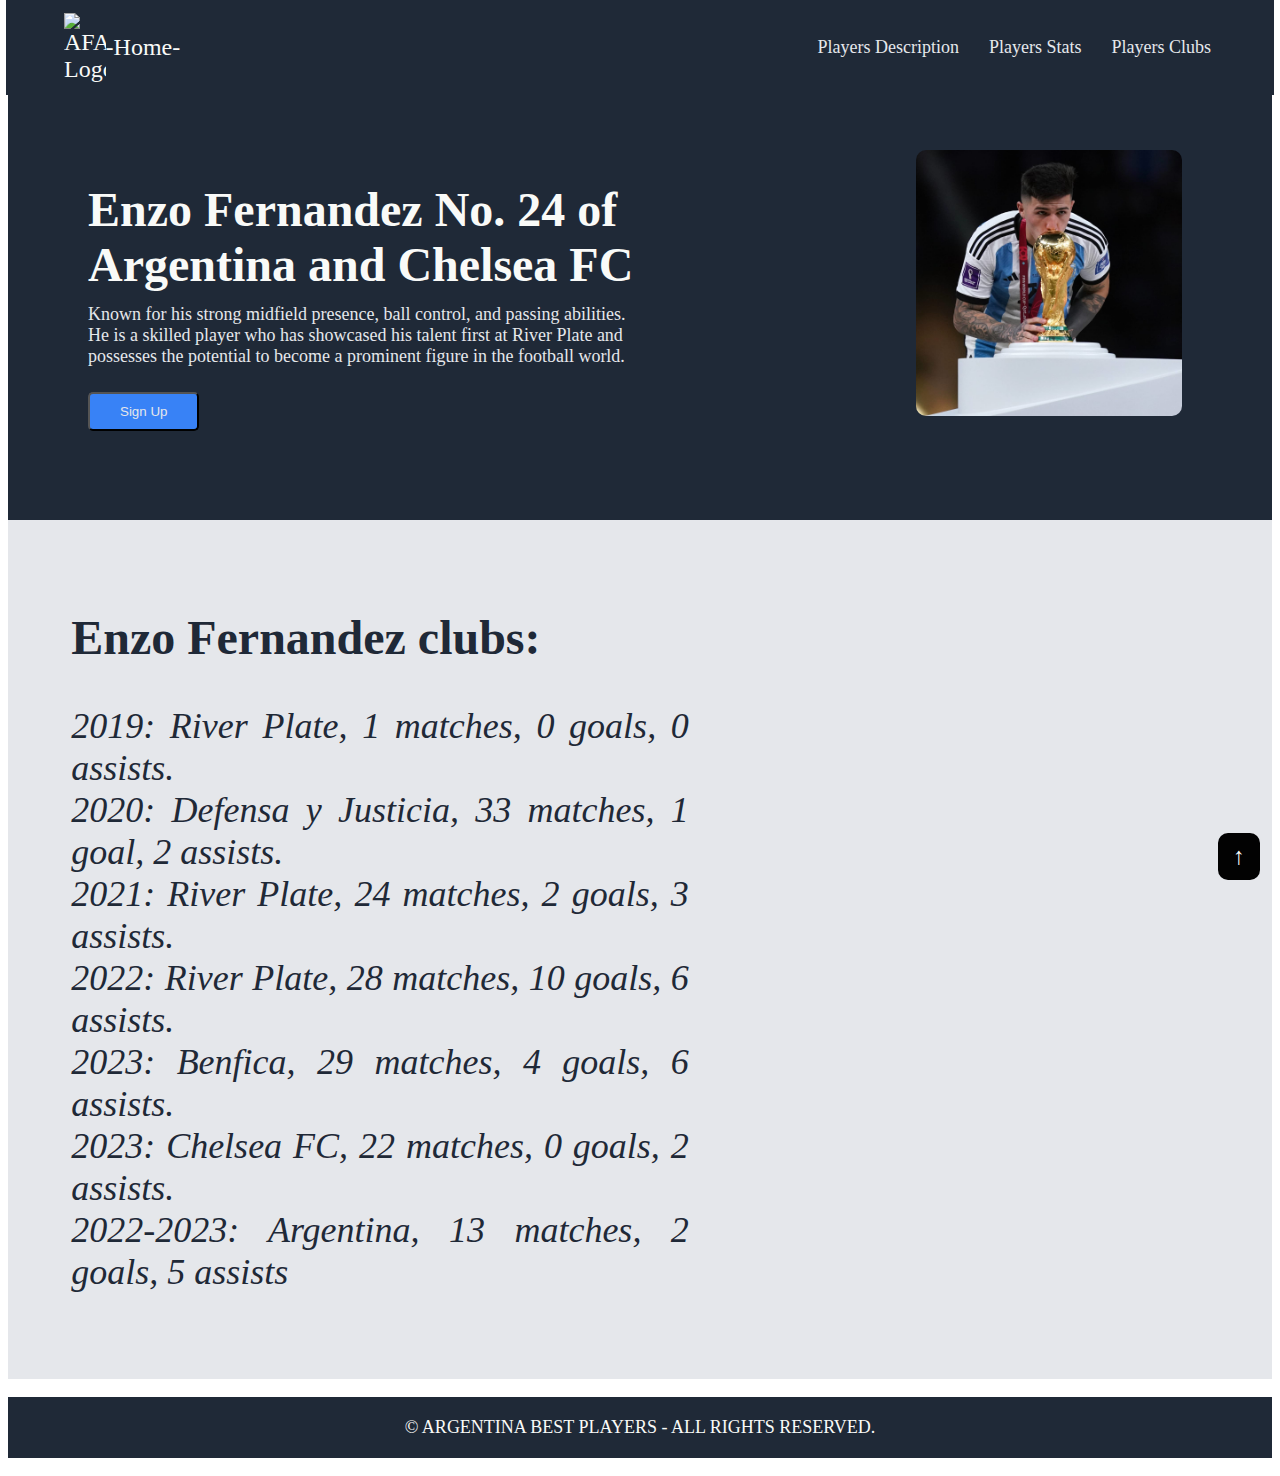
==== pages/clubs.html @ b1a45e82 "Added Side pages" ====
<!DOCTYPE html>
<html lang="en">
<head>
    <meta charset="UTF-8">
    <meta name="viewport" content="width=device-width, initial-scale=1.0">
    <title>Players Clubs</title>
    <link rel="stylesheet" href="../pages/stylefirst.css">
</head>
<body>
    <header>
        <div class="logo">
            <img src="../images/afalogo.jpg" alt="AFA Logo" class="logo"> 
            <a href="../index.html" class="no-underline">-Home-</a>
        </div>
        <nav>
          <ul>
             <li>
                <a href="./description.html">Players Description</a>  
             </li>
             <li>
                <a href="./stats.html">Players Stats</a>
             </li>
             <li>
                <a href="./clubs.html">Players Clubs</a>
             </li>
          </ul>
        </nav>
    </header>
    <main>
        <section id="mainpart">
          <div class="content">
              <h1>Enzo Fernandez No. 24 of </br> Argentina and Chelsea FC</h1>
              <h2>Known for his strong midfield presence, ball control, and passing abilities.</br>
                  He is a skilled player who has showcased his talent first at River Plate and </br>
                  possesses the potential to become a prominent figure in the football world.</h2>
              <button type="submit" class="submit-button">Sign Up</button>
          </div>
          <div class="mainimage">
              <img src="../images/enzo.jpg" alt="Main Players Logo">
          </div>
        </section>
        <section id="quote">
            <div class="text-container">
                <h2>Enzo Fernandez clubs:</h2>
                    <h3>
                        2019: River Plate, 1 matches, 0 goals, 0 assists.</br>
                        2020: Defensa y Justicia, 33 matches, 1 goal, 2 assists.</br>
                        2021: River Plate, 24 matches, 2 goals, 3 assists.</br>
                        2022: River Plate, 28 matches, 10 goals, 6 assists.</br>
                        2023: Benfica, 29 matches, 4 goals, 6 assists.</br>
                        2023: Chelsea FC, 22 matches, 0 goals, 2 assists.</br>
                        2022-2023: Argentina, 13 matches, 2 goals, 5 assists</br>
                    </h3>
            </div>
            <div class="video-container">
                <iframe width="360" height="200" src="https://www.youtube.com/embed/nFgVvNyXgbE" frameborder="0" allowfullscreen></iframe>
            </div>              
        </section>
    </main>
        <footer>
            <p class="footer"> 
                &copy; ARGENTINA BEST PLAYERS - ALL RIGHTS RESERVED.
            </p>
            <a href="#top" id="back-to-top">
                ↑
            </a>
        </footer>
</body>
</html>
---- pages/stylefirst.css ----
/* Fonts and Body */

@font-face {
    font-family: 'Roboto', Segoe UI, Oxygen, Ubuntu, Cantarell;
    src: url(fonts/Roboto.ttf) format('truetype');
    font-weight: normal;
}

@font-face {
    font-family: 'Roboto', Segoe UI, Oxygen, Ubuntu, Cantarell;
    src: url(fonts/Roboto-Medium.ttf) format('truetype');
    font-weight: 600;
}

/* Logo */

.logo {
    display: flex;
    align-items: center;
    width: 19%;
    font-family: 'Roboto', Segoe UI, Oxygen;
    font-size: 24px;
    color: #F9FAF8;
}

.no-underline {
    text-decoration: none;
    color: #F9FAF8;
}

/* Header */

header {
    display: flex;
    justify-content: space-between;
    align-items: center;
    padding: 10px 4.57%;
    background-color: #1F2937;
    position: fixed;
    width: 90%;
    height: 75px;
    top: 0;
    left: 0;
    right: 0;
    margin: auto;
    z-index: 10;
}

/* Header Nav*/

nav ul {
    display: flex;
    list-style-type: none;
}

nav ul li {
    margin-left: 20px;
    position: relative;
}

nav ul li a {
    color: #E5E7EB;
    font-size: 18px;
    text-decoration: none;
    margin: 5px;
}

/* Main */

main {
    margin-top: 60px;
}

/* Main Part */

#mainpart {
    background-color: #1F2937;
    text-align: left;
    margin-top: 90px;
    padding-top: 60px;
    padding-left: 80px;
    display: flex;
    flex-direction: row;
    align-items: flex-start;
}

#mainpart .content {
    flex: 1;
}

#mainpart h1 {
    font-family: 'Roboto', Segoe UI, Oxygen;
    font-size: 48px;
    font-weight: bolder;
    color: #F9FAF8;
}

#mainpart h2 {
    font-family: 'Roboto', Segoe UI, Oxygen;
    font-size: 18px;
    font-weight: normal;
    color: #E5E7EB;
    margin-top: -20px;
}

.submit-button {
    padding: 10px 30px;
    background-color: #3882F6;
    color: #E5E7EB;
    border-radius: 5px;
    margin-top: 10px;
}

#mainpart .mainimage {
    width: 25%;
    margin-right: 60px;
}

#mainpart .mainimage img {
    max-width: 90%;
    max-height: 500px;
    border-radius: 10px;
    margin-bottom: 100px;
}

/* Quote */

#quote {
    font-family: 'Roboto', Segoe UI, Oxygen;
    background-color: #E5E7EB;
    color: #1F2937;
    padding: 50px 5%;
    display: flex;
    flex-direction: row;
    align-items: center;
}

.text-container {
    flex: 1;
    padding-right: 20px;
}

h2 {
    font-size: 48px;
}

h3 {
    font-size: 36px;
    font-style: italic;
    font-weight: 300;
    text-align: justify;
}

.video-container {
    flex: 1;
    max-width: 500px;
    height: 500px;
}

.video-container iframe {
    width: 100%;
    height: 100%;
}

/* Footer */

.footer {
    background-color: #1F2937;
    color: #F9FAF8;
    padding: 20px 3.8%;
    font-family: 'Roboto', Segoe UI, Oxygen;
    font-size: 18px;
    text-align: center;
}

/* Back to top */
#back-to-top {
    position: fixed;
    bottom: 20px;
    right: 20px;
    background-color: rgb(2, 2, 2);
    color: white;
    font-size: 24px;
    padding: 10px 15px;
    border-radius: 10px;
    cursor: pointer;
    text-decoration: none;
}
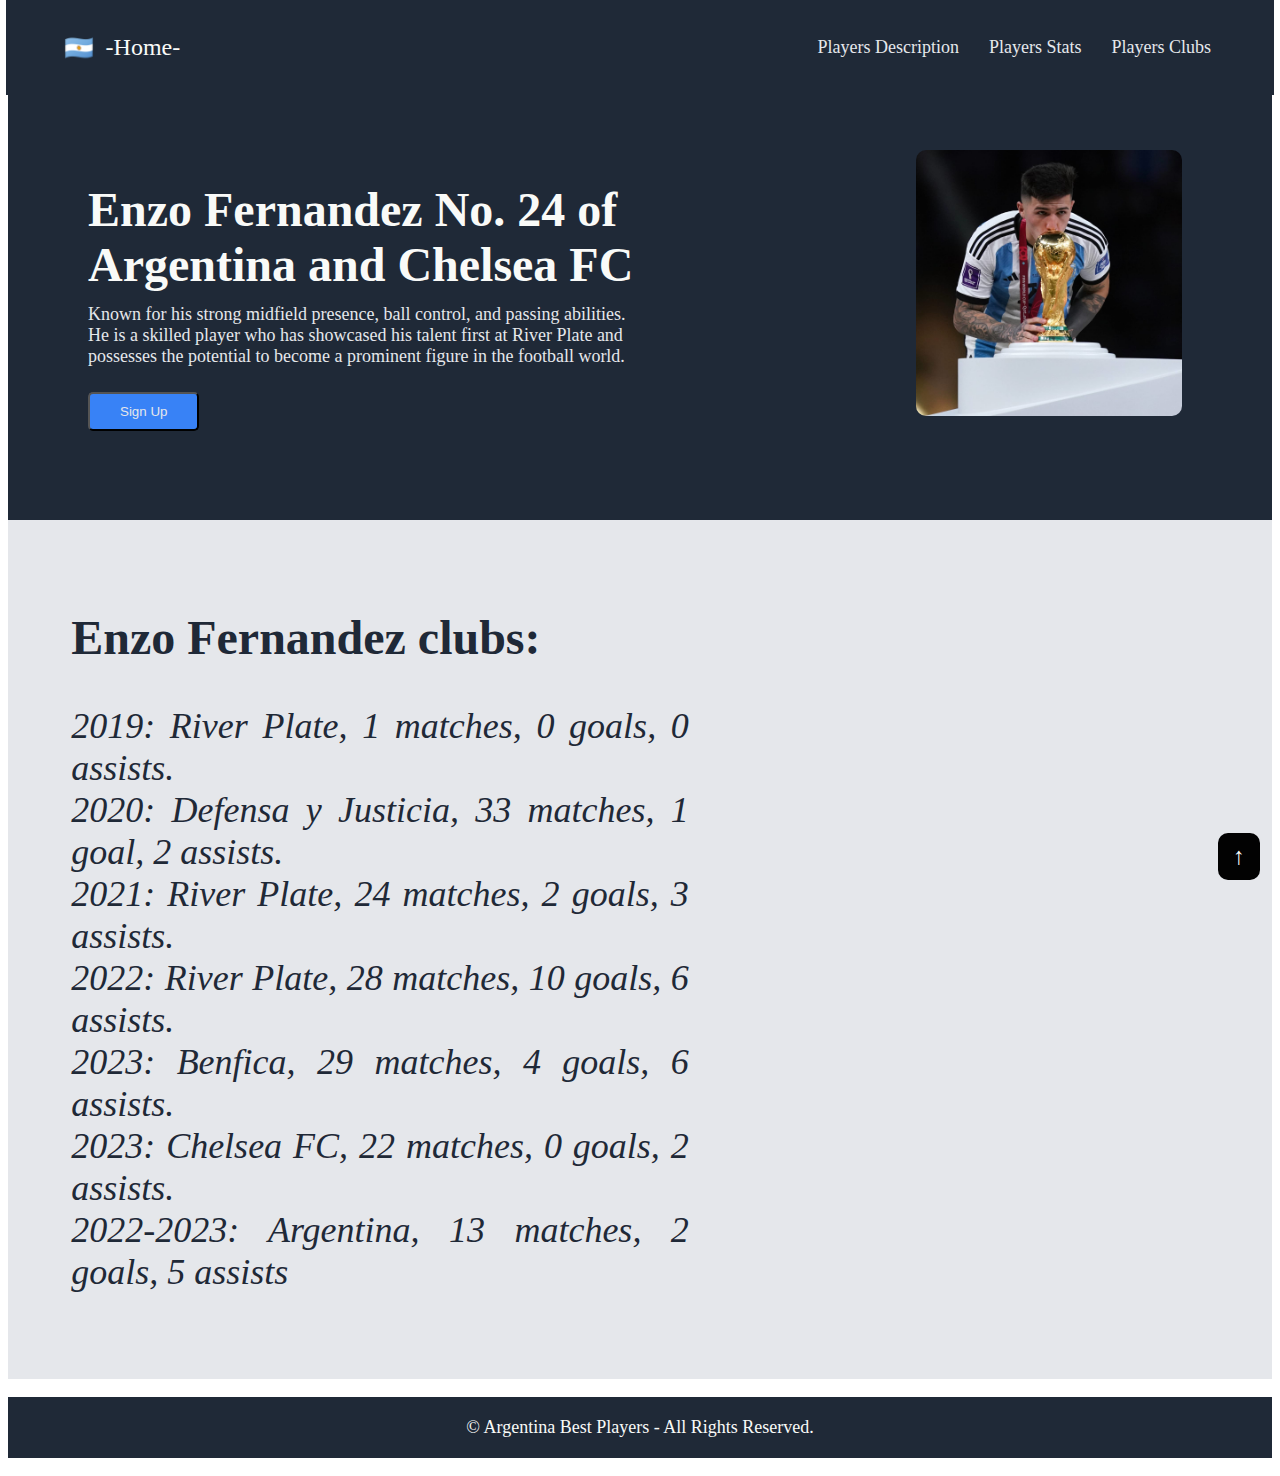
==== commit 281d9d49: "Updated clubs.html" ====
--- a/pages/clubs.html
+++ b/pages/clubs.html
@@ -9,7 +9,7 @@
 <body>
     <header>
         <div class="logo">
-            <img src="../images/afalogo.jpg" alt="AFA Logo" class="logo"> 
+            <h1 class="logo">🇦🇷</h1> 
             <a href="../index.html" class="no-underline">-Home-</a>
         </div>
         <nav>
@@ -59,11 +59,11 @@
     </main>
         <footer>
             <p class="footer"> 
-                &copy; ARGENTINA BEST PLAYERS - ALL RIGHTS RESERVED.
+                &copy; Argentina Best Players - All Rights Reserved.
             </p>
             <a href="#top" id="back-to-top">
                 ↑
             </a>
         </footer>
 </body>
-</html>+</html>
